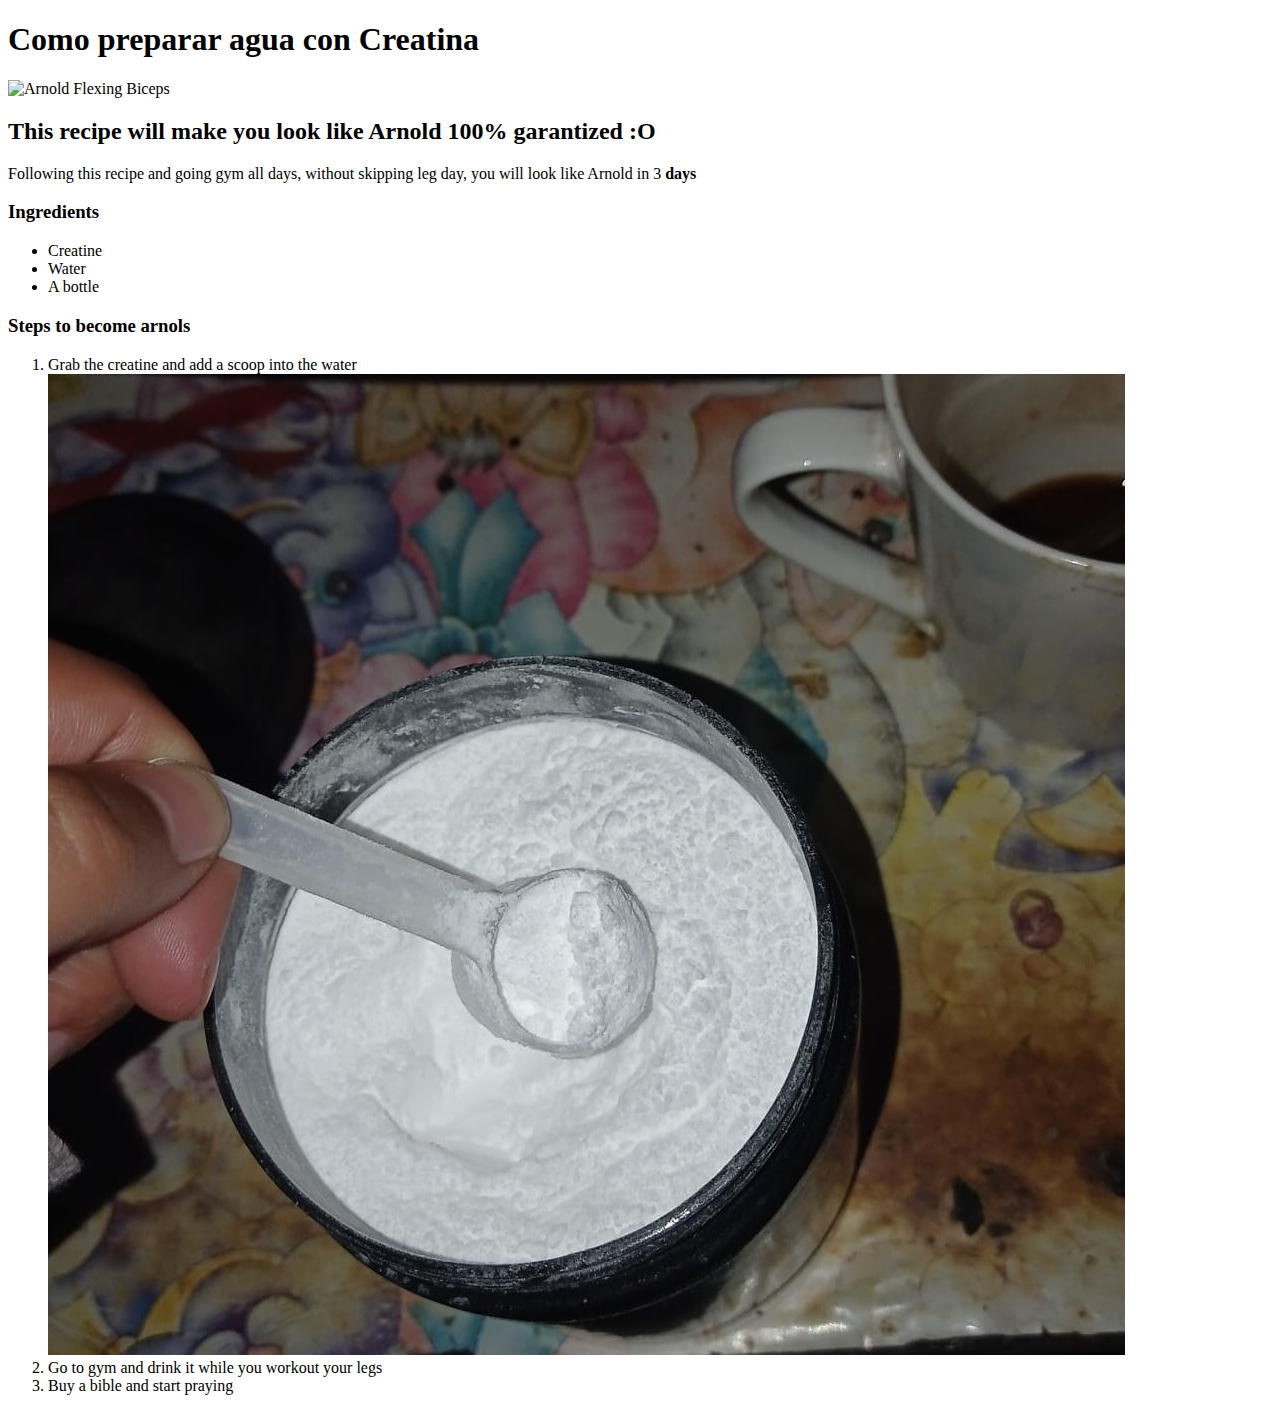
==== recipes/agua-con-creatina.html @ ff855eba "creatine recipe ready" ====
<!DOCTYPE html>
<html lang="en">
<head>
    <meta charset="UTF-8">
    <title>Agua con Creatina</title>
</head>
<body>
    <h1>Como preparar agua con Creatina</h1>
    <img src="https://as01.epimg.net/masdeporte/imagenes/2021/01/20/polideportivo/1611143860_208083_1611143995_noticia_normal_recorte1.jpg" Alt="Arnold Flexing Biceps">
    <h2>This recipe will make you look like Arnold 100% garantized :O</h2>
    <p>Following this recipe and going gym all days, without skipping leg day,
        you will look like Arnold in 3 <strong>days</strong></p>
    <h3>Ingredients</h3>    
    <ul>
        <li>Creatine</li>
        <li>Water</li>
        <li>A bottle</li>
    </ul>    
    <h3>Steps to become arnols</h3>
    <ol>
        <li>Grab the creatine and add a scoop into the water</li>
        <img src="../images/creatine.jpeg" alt="scoop of creatine">
        <li>Go to gym and drink it while you workout your legs</li>
        <li>Buy a bible and start praying</li>
    </ol>
    </body>
</html>
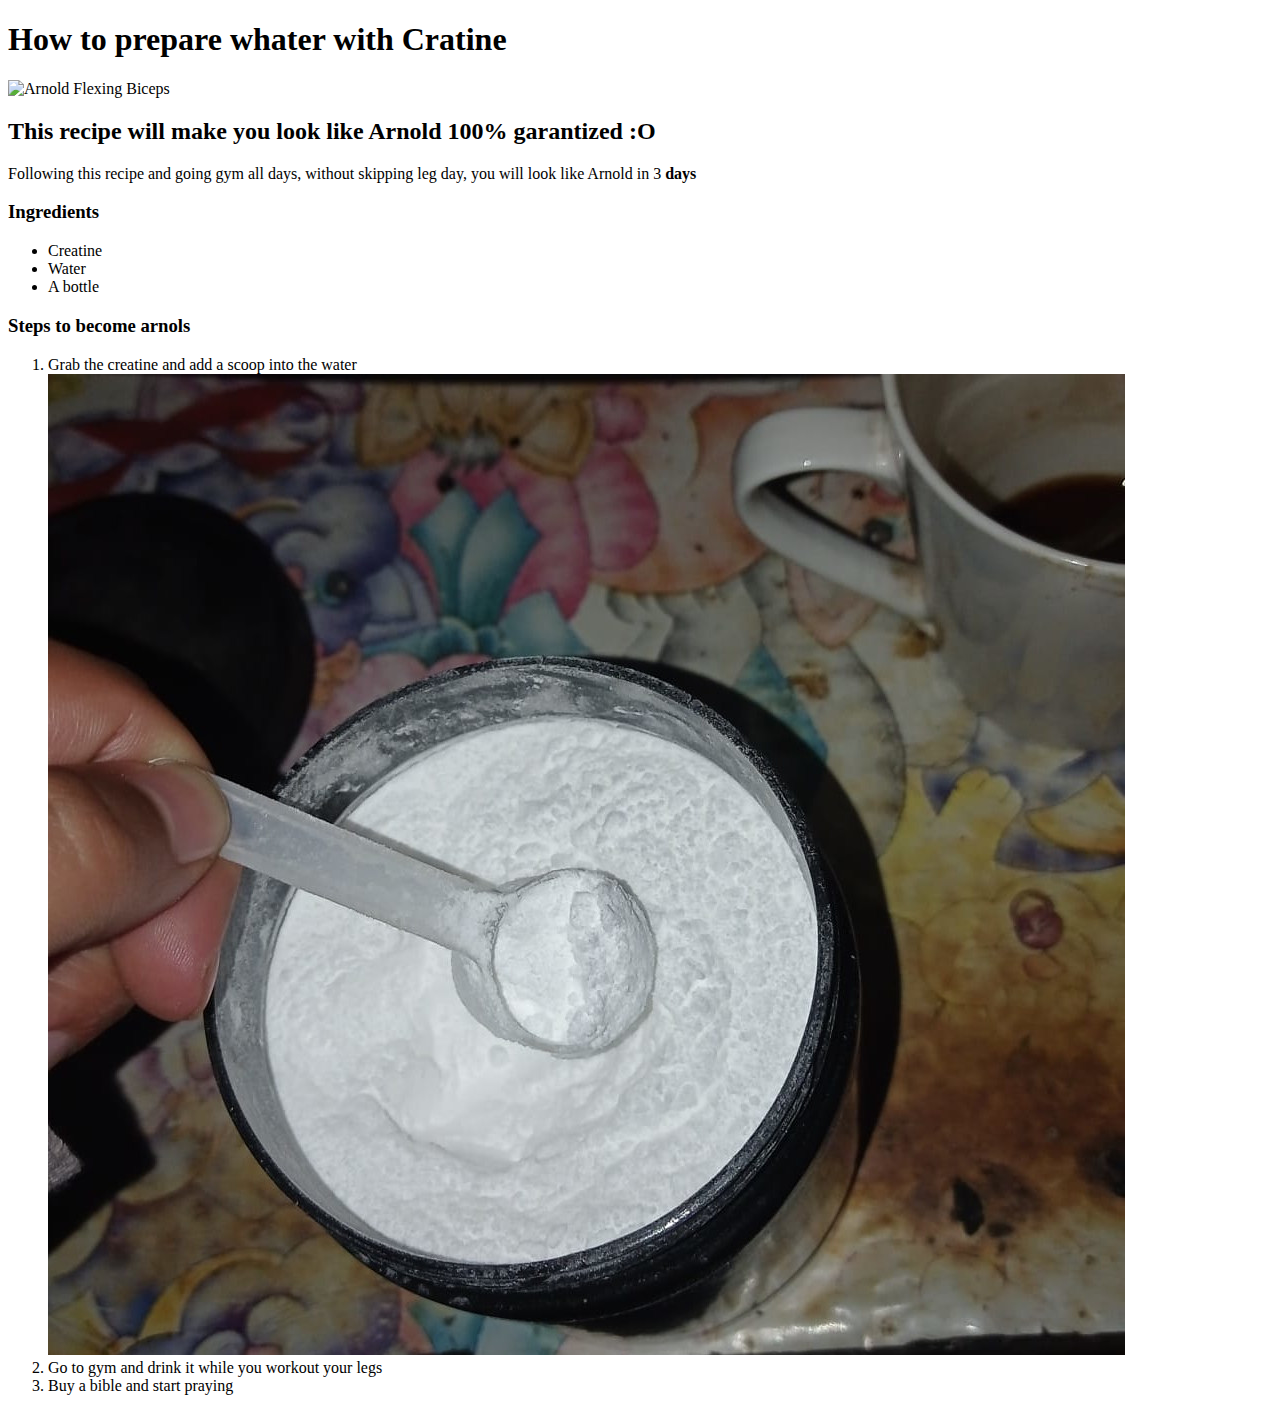
==== commit d1ad0211: "changed the title of creatinto english, sort the links by relevance" ====
--- a/recipes/agua-con-creatina.html
+++ b/recipes/agua-con-creatina.html
@@ -5,7 +5,7 @@
     <title>Agua con Creatina</title>
 </head>
 <body>
-    <h1>Como preparar agua con Creatina</h1>
+    <h1>How to prepare whater with Cratine</h1>
     <img src="https://as01.epimg.net/masdeporte/imagenes/2021/01/20/polideportivo/1611143860_208083_1611143995_noticia_normal_recorte1.jpg" Alt="Arnold Flexing Biceps">
     <h2>This recipe will make you look like Arnold 100% garantized :O</h2>
     <p>Following this recipe and going gym all days, without skipping leg day,
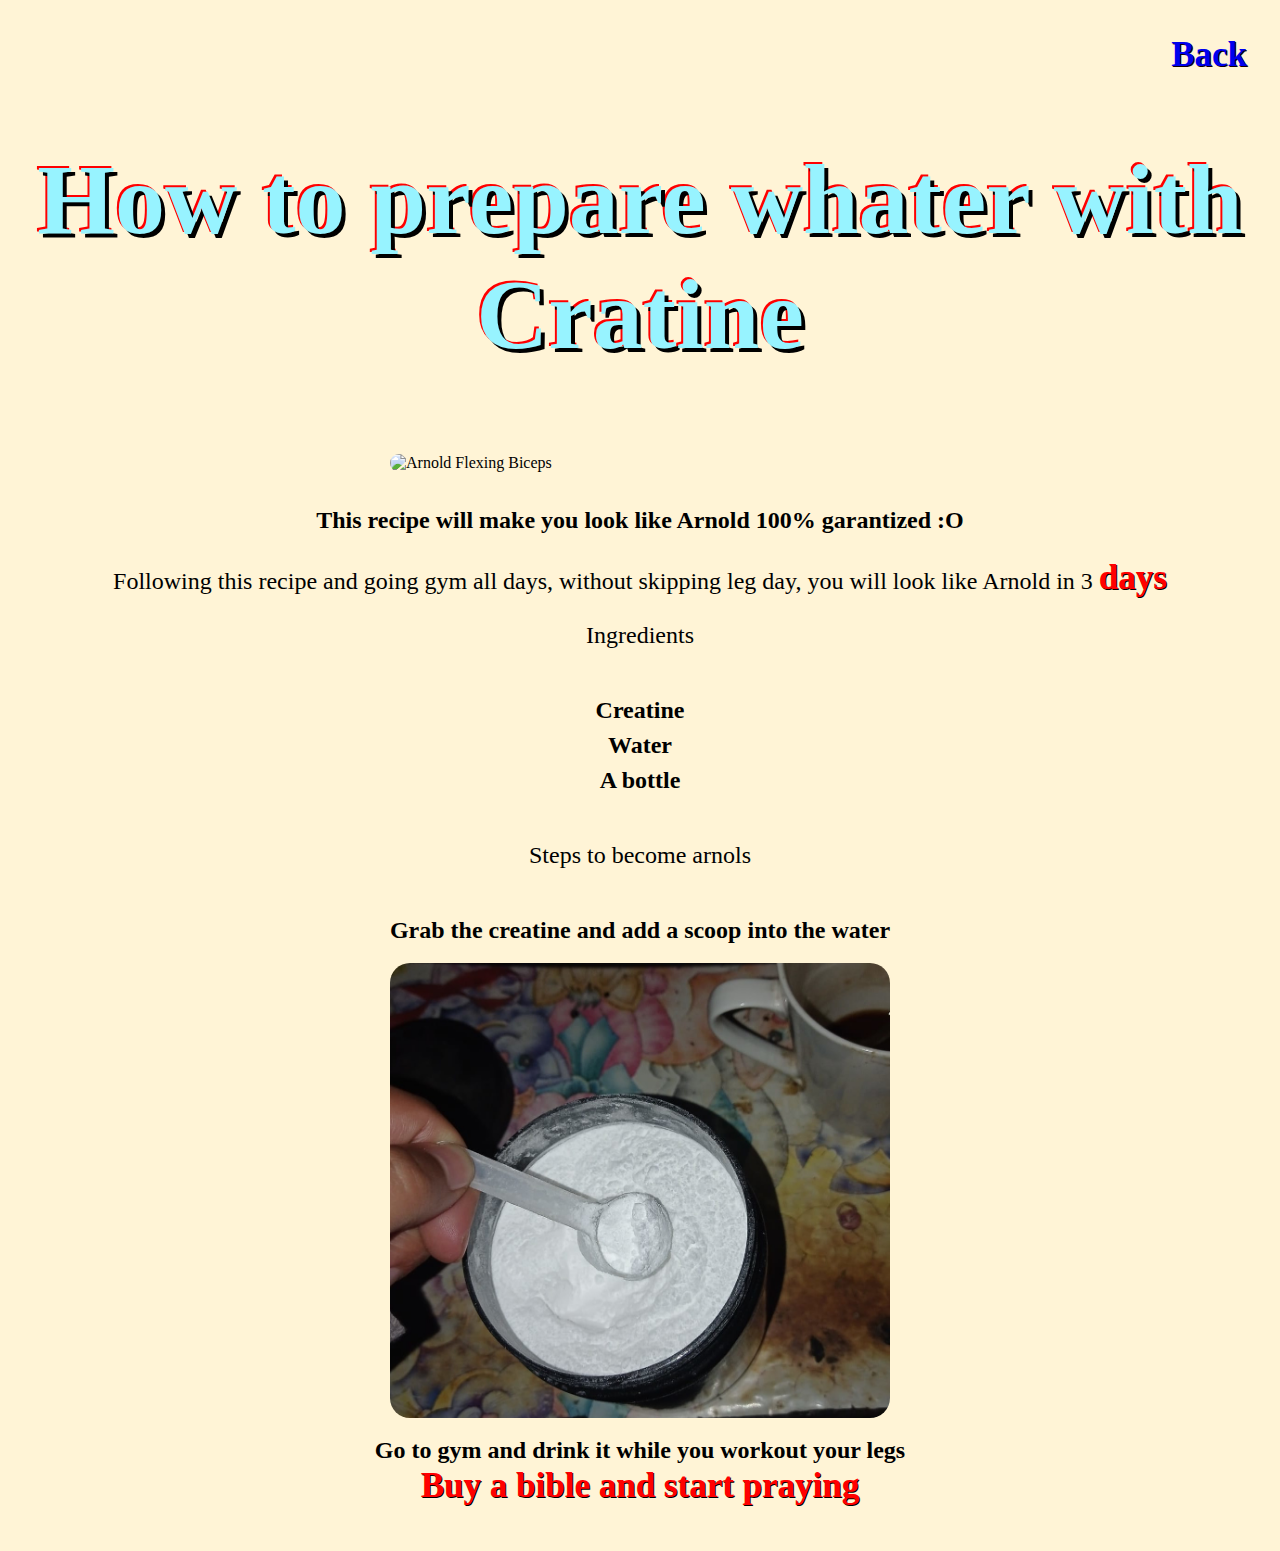
==== commit 1985e96e: "first steps in css" ====
--- a/recipes/agua-con-creatina.html
+++ b/recipes/agua-con-creatina.html
@@ -3,25 +3,27 @@
 <head>
     <meta charset="UTF-8">
     <title>Agua con Creatina</title>
+    <link rel="stylesheet" href="../style.css">
 </head>
 <body>
-    <h1>How to prepare whater with Cratine</h1>
-    <img src="https://as01.epimg.net/masdeporte/imagenes/2021/01/20/polideportivo/1611143860_208083_1611143995_noticia_normal_recorte1.jpg" Alt="Arnold Flexing Biceps">
+    <h3 class="button"><a href="../index.html">Back</a></h3>
+    <h1 class="title">How to prepare whater with Cratine</h1>
+    <img class="hambur" src="https://as01.epimg.net/masdeporte/imagenes/2021/01/20/polideportivo/1611143860_208083_1611143995_noticia_normal_recorte1.jpg" Alt="Arnold Flexing Biceps">
     <h2>This recipe will make you look like Arnold 100% garantized :O</h2>
     <p>Following this recipe and going gym all days, without skipping leg day,
         you will look like Arnold in 3 <strong>days</strong></p>
     <h3>Ingredients</h3>    
-    <ul>
+    <ul class="list">
         <li>Creatine</li>
         <li>Water</li>
         <li>A bottle</li>
     </ul>    
     <h3>Steps to become arnols</h3>
-    <ol>
+    <ol class="list">
         <li>Grab the creatine and add a scoop into the water</li>
-        <img src="../images/creatine.jpeg" alt="scoop of creatine">
+        <img class="hambur" src="../images/creatine.jpeg" alt="scoop of creatine">
         <li>Go to gym and drink it while you workout your legs</li>
-        <li>Buy a bible and start praying</li>
+        <li><strong>Buy a bible and start praying</strong></li>
     </ol>
     </body>
 </html>--- a/style.css
+++ b/style.css
@@ -0,0 +1,87 @@
+.frontpage{
+    display: block;
+    margin-left: auto;
+    margin-right: auto;
+    height: 500px;
+    width: 1500px;
+    object-fit: cover ;
+    object-position: 0 25% ;
+    border-radius: 5px;
+}
+.link{
+    text-align: center;
+    font-size: xx-large;
+    text-shadow: 1px  1px black;
+}
+.title{
+    text-align: center;
+    font-size: 100px;
+    font-family: Brush Script MT sans-serif;
+    color: rgb(151, 243, 255);
+    text-shadow: 4px 4px black, -2px -2px red;
+}
+body{
+    background-color: rgb(255, 244, 214);
+}
+a{
+    text-decoration: none;
+}
+a:visited, a:active{
+    color: rgb(250, 0, 0);
+}
+.hambur{
+    height: auto;
+    width: 500px;
+    display: block;
+    margin-left: auto;
+    margin-right: auto;
+    padding: 15px;
+    border-radius: 35px;
+}
+#hambur1{
+    border-radius: 75%;height: auto;
+    width: 800px;
+    display: block;
+    margin-left: auto;
+    margin-right: auto;
+}
+.list{
+    text-align: center;
+    font-size: x-large;
+    font-weight: bolder;
+    padding: 20px;
+    line-height: 35px;
+    
+}
+ol, ul{
+    list-style-type: none;
+}
+p, h3{
+    text-align: center;
+    font-weight: 400;
+    font-size: x-large;
+}
+.button{
+    margin-right: 25px;
+    text-align: end;
+    font-size: 35px;
+    font-weight: bold;  
+    text-shadow: 1px 1px rgb(19, 0, 0);
+    
+}
+strong{
+    color:red;
+    font-size: 35px;
+    text-shadow: 1px 1px black;
+}
+
+h2{
+    text-align: center;
+}
+#ig{
+    font-size: 50px;
+    text-shadow: -2px -2px rgb(72, 54, 231), 2px 2px rgb(245, 124, 11);
+    font-style: italic;
+    font-weight: 900;
+    color: rgb(238, 53, 145)
+}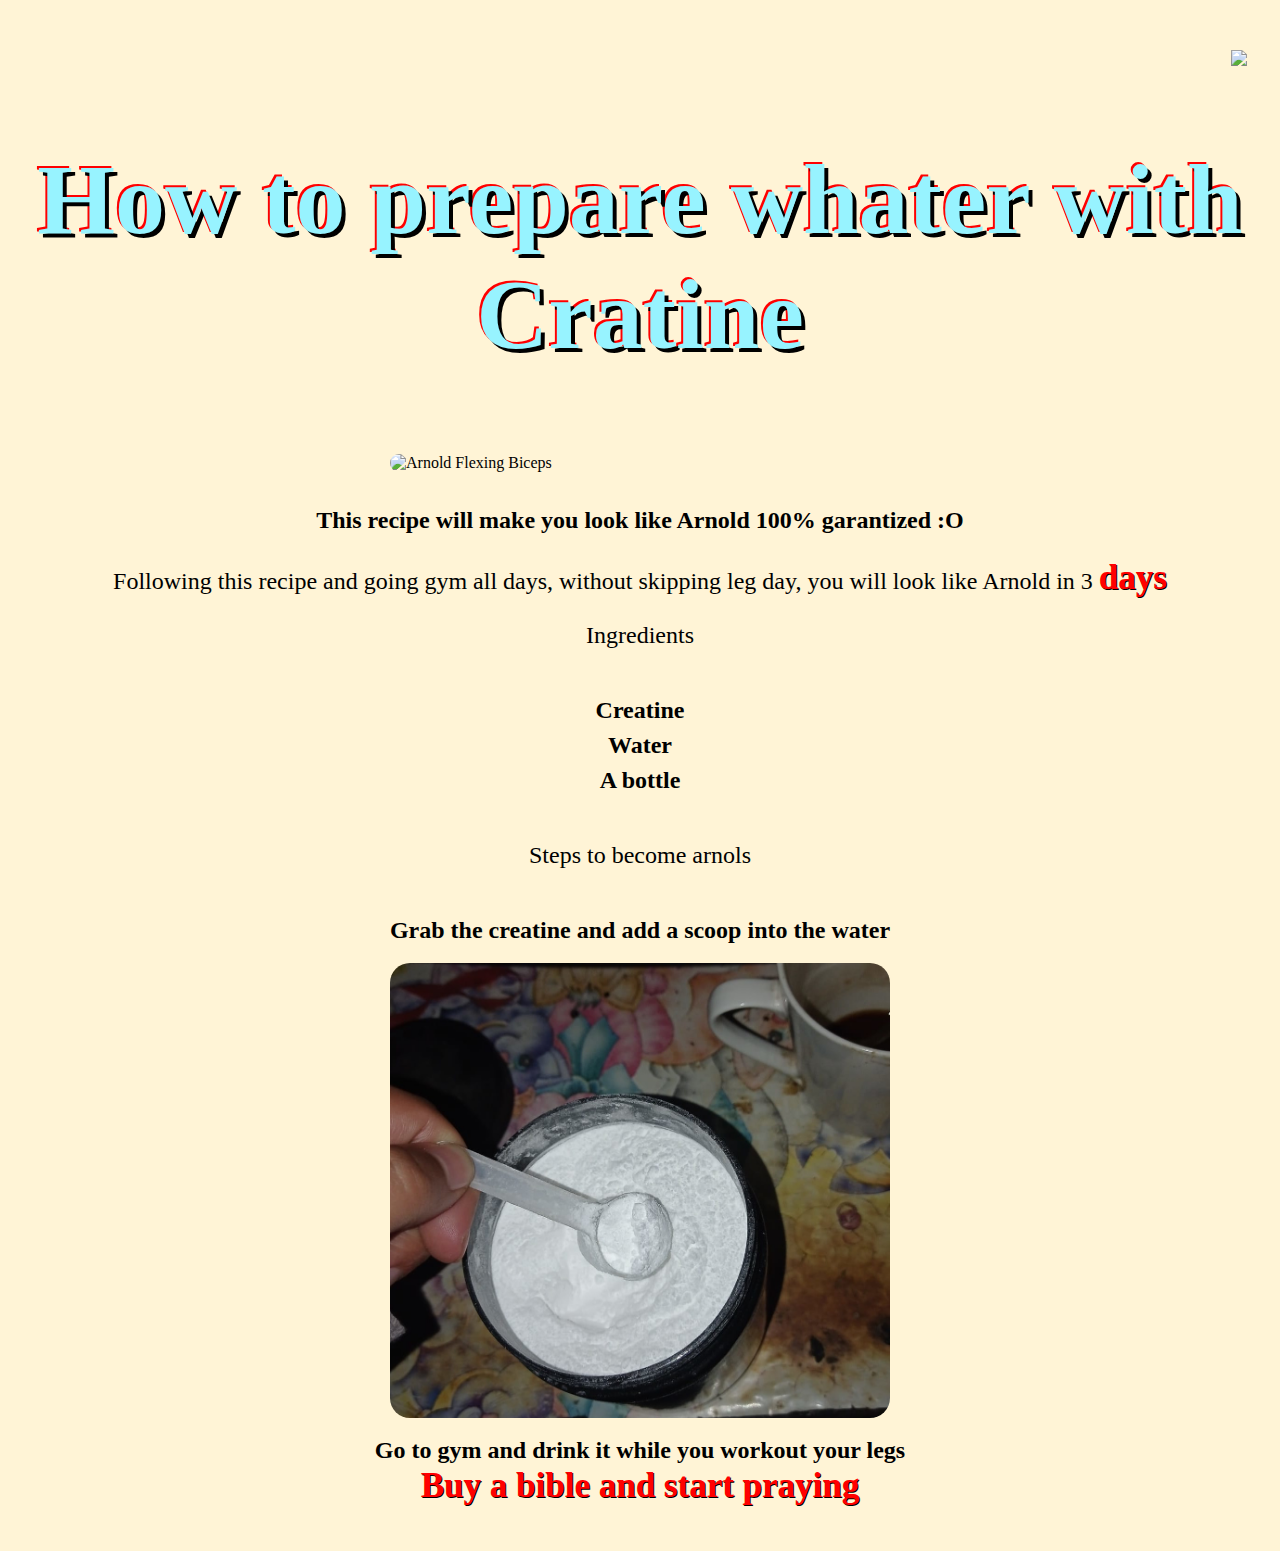
==== commit 0de05674: "add some icones" ====
--- a/recipes/agua-con-creatina.html
+++ b/recipes/agua-con-creatina.html
@@ -5,8 +5,8 @@
     <title>Agua con Creatina</title>
     <link rel="stylesheet" href="../style.css">
 </head>
-<body>
-    <h3 class="button"><a href="../index.html">Back</a></h3>
+<body class="generic">
+    <h3 class="button"><a href="../index.html"> <img src="https://images.vexels.com/media/users/3/149877/isolated/lists/6270774870e82d0bc815276ee4cd551e-dibujos-animados-de-caracter-de-hotdog.png" class="panchito"></a></h3>
     <h1 class="title">How to prepare whater with Cratine</h1>
     <img class="hambur" src="https://as01.epimg.net/masdeporte/imagenes/2021/01/20/polideportivo/1611143860_208083_1611143995_noticia_normal_recorte1.jpg" Alt="Arnold Flexing Biceps">
     <h2>This recipe will make you look like Arnold 100% garantized :O</h2>
--- a/style.css
+++ b/style.css
@@ -2,8 +2,8 @@
     display: block;
     margin-left: auto;
     margin-right: auto;
-    height: 500px;
-    width: 1500px;
+    height: 300px;
+    width: 800px;
     object-fit: cover ;
     object-position: 0 25% ;
     border-radius: 5px;
@@ -23,10 +23,11 @@
 body{
     background-color: rgb(255, 244, 214);
 }
+
 a{
     text-decoration: none;
 }
-a:visited, a:active{
+a:visited{
     color: rgb(250, 0, 0);
 }
 .hambur{
@@ -78,10 +79,33 @@
 h2{
     text-align: center;
 }
-#ig{
-    font-size: 50px;
-    text-shadow: -2px -2px rgb(72, 54, 231), 2px 2px rgb(245, 124, 11);
-    font-style: italic;
-    font-weight: 900;
-    color: rgb(238, 53, 145)
+.ig{
+    height: auto;
+    width: 50px;
+    margin-left: 90%;
+    margin-top: 1%;
+}
+.elden{
+    background-image: url(https://3.bp.blogspot.com/-o3_cDoiG39A/XR40yhe7YrI/AAAAAAAAIGc/cY6cxAvFoKccsNeL9piv-X9OEn-tquZJwCKgBGAs/w2560-h1440-c/elden-ring-logo-uhdpaper.com-4K-3.jpg);
+    background-size: cover;
+    background-repeat: no-repeat;
+    background-attachment: fixed;
+    background-position: center;
+}
+.ring{
+    color: white;
+}
+.generic{
+background-image: url(https://img.freepik.com/free-photo/shimmery-pink-paint-textured-background_53876-102630.jpg?t=st=1654792324~exp=1654792924~hmac=8a6cb65ae09f67bc6802a435de0a193bad931bb527c2a3a4304a714c78e40e03&w=996);
+    background-size: cover;
+    background-repeat: no-repeat;
+    background-attachment: fixed;
+    background-position: center;
+}
+#ekis{
+    font-size: 0px;
+}
+.panchito{
+    height: auto;
+    width: 100px;
 }